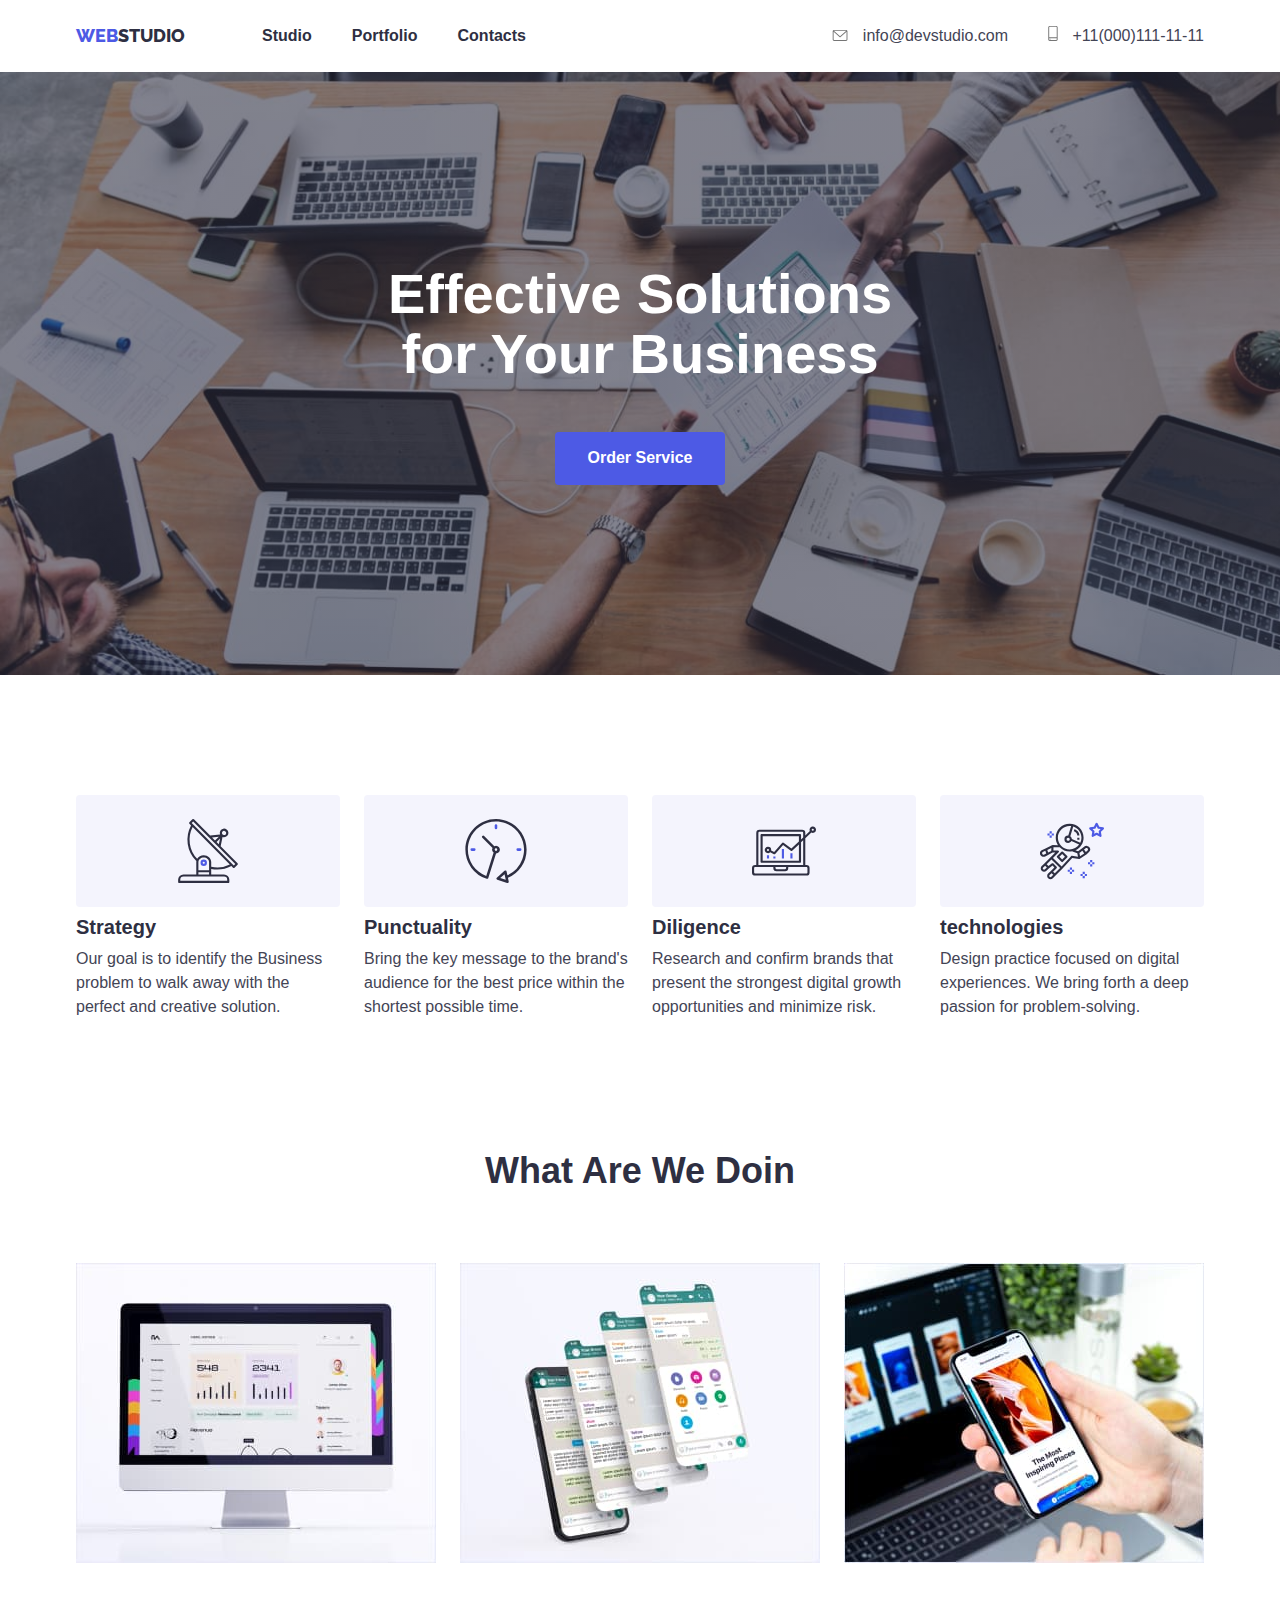
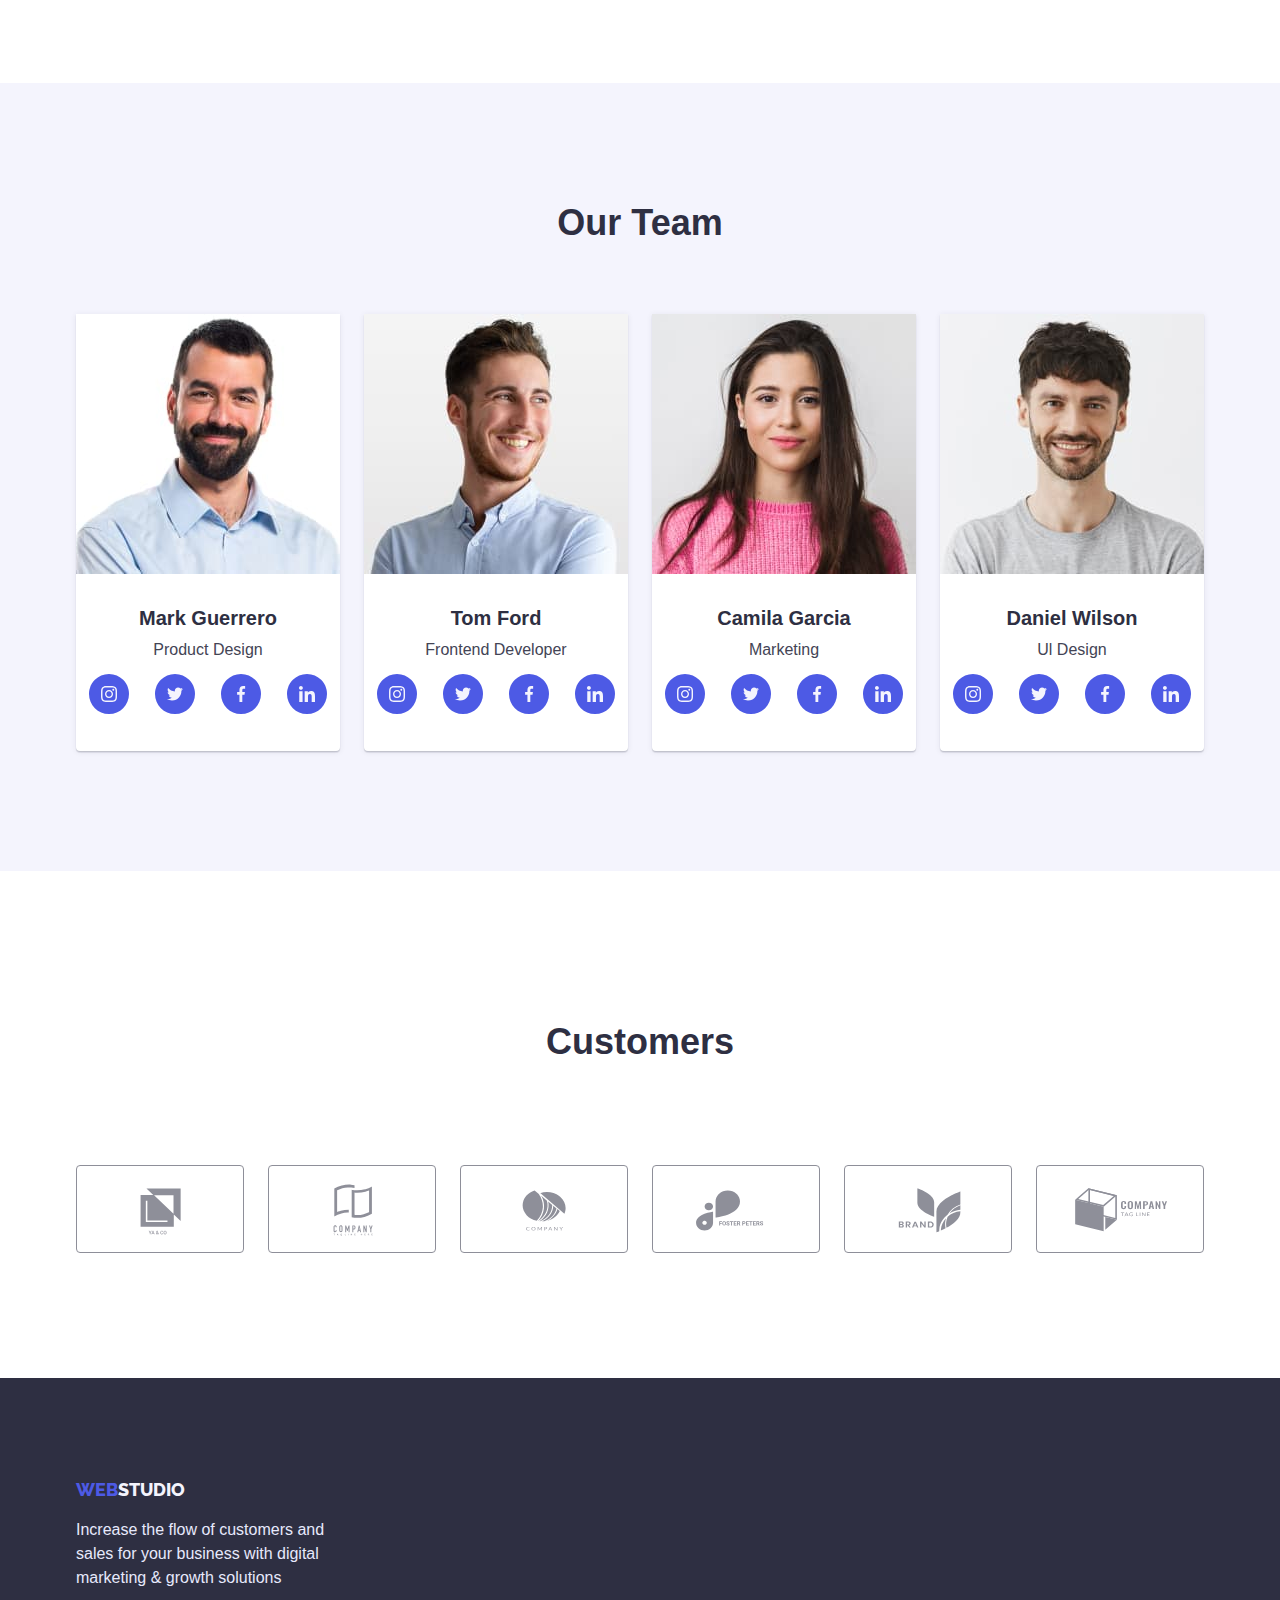
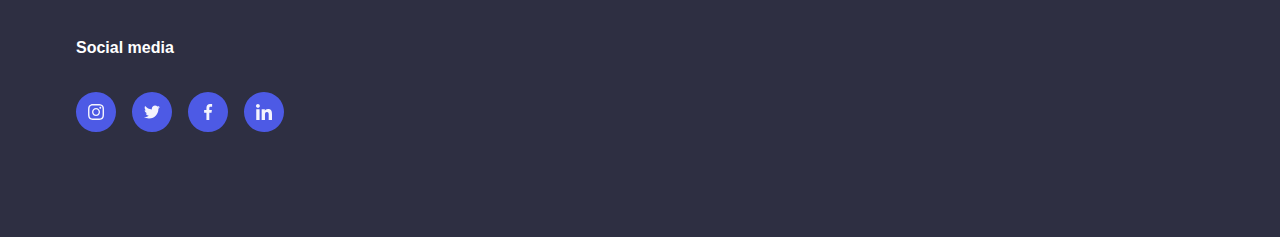
==== index.html @ ccf12ec8 "домашка" ====
<!DOCTYPE html>
<html lang="en">
  <head>
    <meta charset="UTF-8" />
    <meta http-equiv="X-UA-Compatible" content="IE=edge" />
    <meta name="viewport" content="width=device-width, initial-scale=1.0" />
    <title>Document</title>
    <link rel="preconnect" href="https://fonts.googleapis.com" />
    <link rel="preconnect" href="https://fonts.gstatic.com" crossorigin />
    <link
      href="https://fonts.googleapis.com/css2?family=Raleway:wght@800&family=Roboto:wght@400;700&display=swap"
      rel="stylesheet"
    />
    <link
      rel="stylesheet"
      href="https://cdnjs.cloudflare.com/ajax/libs/modern-normalize/1.1.0/modern-normalize.min.css"
    />
    <link rel="stylesheet" href="./css/styles.css" />
  </head>

  <body>
    <header>
      <div class="container main-nav">
        <a href="" class="nav-logo"
          ><span class="logo">Web</span><span class="logo2">studio</span></a
        >
        <nav class="cont-nav">
          <ul class="site-nav">
            <li class="item"><a href="#" class="link">Studio</a></li>
            <li class="item">
              <a href="portfolio.html" class="link">Portfolio</a>
            </li>
            <li class="item"><a href="" class="link">Contacts</a></li>
          </ul>
        </nav>
        <ul class="site-tell">
          <li class="item">
            <a href="">
              <svg class="icon-phone" width="16px" height="12px">
                <use href="./images/symbol-defs.svg#icon-envelope"></use>
              </svg>
            </a>
            <a href="mailto:info@devstudio.com" class="addres">info@devstudio.com</a>
          </li>
          <li class="item">
            <a href="">
              <svg class="icon-phone" width="10px" height="16px">
                <use href="./images/symbol-defs.svg#icon-smartphone"></use>
              </svg>
            </a>
            <a href="tel:+110001111111" class="phone">+11(000)111-11-11</a>
          </li>
        </ul>
      </div>
    </header>

    <main>
      <section class="title-link">
        <div class="container">
          <h1 class="title">Effective Solutions for Your Business</h1>
          <button type="button" name="Order Service" class="btn">
            Order Service
          </button>
        </div>
      </section>
      <section class="section-text">
        <div class="container">
          <ul class="desk-text">
            <li class="actions icon-antenna">
              <h3 class="desk">Strategy</h3>
              <p>
                Our goal is to identify the Business problem to walk away with
                the perfect and creative solution.
              </p>
            </li>
            <li class="actions icon-clock">
              <h3 class="desk">Punctuality</h3>
              <p>
                Bring the key message to the brand's audience for the best price
                within the shortest possible time.
              </p>
            </li>
            <li class="actions icon-diagram">
              <h3 class="desk">Diligence</h3>
              <p>
                Research and confirm brands that present the strongest digital
                growth opportunities and minimize risk.
              </p>
            </li>
            <li class="actions icon-astro">
              <h3 class="desk">technologies</h3>
              <p>
                Design practice focused on digital experiences. We bring forth a
                deep passion for problem-solving.
              </p>
            </li>
          </ul>
        </div>
      </section>

      <section class="section-discription">
        <div class="container">
          <h2 class="caption">What Are We Doin</h2>
          <ul class="caption-foto">
            <li><img src="./images/foto1.jpg" alt="komp" width="360" /></li>
            <li><img src="./images/foto2.jpg" alt="tel" width="360" /></li>
            <li>
              <img src="./images/foto3.jpg" alt="technique" width="360" />
            </li>
          </ul>
        </div>
      </section>
      <section class="list">
        <div class="container">
          <h2 class="caption">Our Team</h2>
          <ul class="team-foto">
            <li class="text-foto">
              <img src="./images/foto4.jpg" alt="mark Guerrero" width="264" />
              <h3 class="desk">Mark Guerrero</h3>
              <p>Product Design</p>
              <div class="social">
                <a href="">
                  <svg class="social-link">
                    <use href="./images/symbol-defs.svg#icon-instagram"></use>
                  </svg>
                </a>
                <a href="">
                  <svg class="social-link">
                    <use href="./images/symbol-defs.svg#icon-twitter"></use>
                  </svg>
                </a>
                <a href="">
                  <svg class="social-link">
                    <use href="./images/symbol-defs.svg#icon-facebook"></use>
                  </svg>
                </a>
                <a href="">
                  <svg class="social-link">
                    <use href="./images/symbol-defs.svg#icon-linkedin"></use>
                  </svg>
                </a>
              </div>
            </li>
            <li class="text-foto">
              <img src="./images/foto5.jpg" alt="tom ford" width="264" />
              <h3 class="desk">Tom Ford</h3>
              <p>Frontend Developer</p>
              <div class="social">
                <a href="">
                  <svg class="social-link">
                    <use href="./images/symbol-defs.svg#icon-instagram"></use>
                  </svg>
                </a>
                <a href="">
                  <svg class="social-link">
                    <use href="./images/symbol-defs.svg#icon-twitter"></use>
                  </svg>
                </a>
                <a href="">
                  <svg class="social-link">
                    <use href="./images/symbol-defs.svg#icon-facebook"></use>
                  </svg>
                </a>
                <a href="">
                  <svg class="social-link">
                    <use href="./images/symbol-defs.svg#icon-linkedin"></use>
                  </svg>
                </a>
              </div>
            </li>
            <li class="text-foto">
              <img src="./images/foto6.jpg" alt="Camila Garcia" width="264" />
              <h3 class="desk">Camila Garcia</h3>
              <p>Marketing</p>
              <div class="social">
                <a href="">
                  <svg class="social-link">
                    <use href="./images/symbol-defs.svg#icon-instagram"></use>
                  </svg>
                </a>
                <a href="">
                  <svg class="social-link">
                    <use href="./images/symbol-defs.svg#icon-twitter"></use>
                  </svg>
                </a>
                <a href="">
                  <svg class="social-link">
                    <use href="./images/symbol-defs.svg#icon-facebook"></use>
                  </svg>
                </a>
                <a href="">
                  <svg class="social-link">
                    <use href="./images/symbol-defs.svg#icon-linkedin"></use>
                  </svg>
                </a>
              </div>
            </li>
            <li class="text-foto">
              <img src="./images/foto7.jpg" alt="Daniel Wilson" width="264" />
              <h3 class="desk">Daniel Wilson</h3>
              <p>Ul Design</p>
              <div class="social">
                <a href="">
                  <svg class="social-link">
                    <use href="./images/symbol-defs.svg#icon-instagram"></use>
                  </svg>
                </a>
                <a href="">
                  <svg class="social-link">
                    <use href="./images/symbol-defs.svg#icon-twitter"></use>
                  </svg>
                </a>
                <a href="">
                  <svg class="social-link">
                    <use href="./images/symbol-defs.svg#icon-facebook"></use>
                  </svg>
                </a>
                <a href="">
                  <svg class="social-link">
                    <use href="./images/symbol-defs.svg#icon-linkedin"></use>
                  </svg>
                </a>
              </div>
            </li>
          </ul>
        </div>
      </section>
      <section class="container section-custo">
        <h2 class="custo-title">Customers</h2>
        <ul class="custo">
          <li>
            <a href="#">
              <svg class="link-custo">
                <use href="./images/symbol-defs.svg#icon-Client-1"></use>
              </svg>
            </a>
          </li>
          <li>
            <a href="#">
              <svg class="link-custo">
                <use href="./images/symbol-defs.svg#icon-Client-2"></use>
              </svg>
            </a>
          </li>
          <li>
            <a href="#">
              <svg class="link-custo">
                <use href="./images/symbol-defs.svg#icon-Client-3"></use>
              </svg>
            </a>
          </li>
          <li>
            <a href="#">
              <svg class="link-custo">
                <use href="./images/symbol-defs.svg#icon-Client-4"></use>
              </svg>
            </a>
          </li>
          <li>
            <a href="#">
              <svg class="link-custo">
                <use href="./images/symbol-defs.svg#icon-Client-5"></use>
              </svg>
            </a>
          </li>
          <li>
            <a href="#">
              <svg class="link-custo">
                <use href="./images/symbol-defs.svg#icon-Client-6"></use>
              </svg>
            </a>
          </li>          
        </ul>
      </section>
    </main>


    <footer class="foot">
      <div class="container">
        <a href=""><span class="logo">Web</span><span class="logo3">studio</span></a>
        <p class="pfoot">
          Increase the flow of customers and sales for your business with
          digital marketing & growth solutions
        </p>
        <div class="social-foot">
          <h3 class="text-foot">Social media</h3>
          <ul class="foot-link">
          <li>
          <a href="">
            <svg class="social-link">
              <use href="./images/symbol-defs.svg#icon-instagram"></use>
            </svg>
          </a>
          </li>
          <li>
          <a href="">
            <svg class="social-link">
              <use href="./images/symbol-defs.svg#icon-twitter"></use>
            </svg>
          </a>
          </li>
          <li>
          <a href="">
            <svg class="social-link">
              <use href="./images/symbol-defs.svg#icon-facebook"></use>
            </svg>
          </a>
          </li>
          <li>
          <a href="">
            <svg class="social-link">
              <use href="./images/symbol-defs.svg#icon-linkedin"></use>
            </svg>
          </a>
          </li>
        </ul>
        </div>
      </div>
    </footer>
  </body>
</html>
---- css/styles.css ----
body {
  color: var(--text-color);
  background-color: var(--white);
  font-family: "Roboto Mono", sans-serif;
}

ul {
  list-style: none;
  padding: 0;
  margin: 0;
}

a {
  text-decoration: none;
  
}

img {
  display: block;
  max-width: 100%;
  height: auto;
}
header {
  box-shadow: 0px 2px 1px rgba(46, 47, 66, 0.08), 0px 1px 1px rgba(46, 47, 66, 0.16), 0px 1px 6px rgba(46, 47, 66, 0.08);
}

:root {
  --text-color: #2e2f42;
  --fon-color: #e5e5e5;
  --navy-blue: #4d5ae5;
  --slate: #434455;
  --cloud: #f4f4fd;
  --white: #ffffff;
  --blue: #404bbf;
  --corn: #e7e9fc;
}

.container {
  width: 1158px;
  padding-left: 15px;
  padding-right: 15px;
  margin: 0 auto;
}

.link {
  color: var(--text-color);
  font-weight: 600;
  font-size: 16px;
  line-height: 1.5;
}

.link:hover,
.link:focus {
  color: var(--slate);
}

.link:active {
  color: var(--navy-blue);
}

.nav-logo {
  padding: 24px 0;
}

.logo {
  color: var(--navy-blue);
  font-family: "Raleway", sans-serif;
  font-weight: 800;
  font-size: 18px;
  line-height: 1.33;
  text-transform: uppercase;
}

.logo2 {
  color: var(--text-color);
  font-family: "Raleway", sans-serif;
  font-weight: 800;
  font-size: 18px;
  line-height: 1.33;
  text-transform: uppercase;
}

.logo3 {
  color: var(--cloud);
  font-family: "Raleway", sans-serif;
  font-weight: 800;
  font-size: 18px;
  line-height: 1.33;
  text-transform: uppercase;
}

.addres {
  color: var(--slate);
  font-size: 16px;
  line-height: 1.5;
  margin-left: 10px;
}

.addres:active,
.addres:hover,
.addres:focus {
  color: var(--navy-blue);
}

.phone {
  color: var(--slate);
  font-size: 16px;
  line-height: 1.5;
  margin-left: 10px;
}

.phone:active,
.phone:hover,
.phone:focus {
  color: var(--navy-blue);
}

.title {
  max-width: 505px;
  margin: 0 auto;
  color: var(--white);
  font-weight: 600;
  font-size: 56px;
  line-height: 1.07;
  margin-top: 0;
  margin-bottom: 48px;
  text-align: center;
}

.btn {
  color: var(--white);
  font-weight: 600;
  font-size: 16px;
  line-height: 1.18;
  background-color: var(--navy-blue);
  border-radius: 4px;
  cursor: pointer;
  border: 1px solid transparent;
  padding: 16px 32px;
}

.btn:hover {
  background-color: var(--navy-blue);
  box-shadow: 0px 4px 4px rgba(0, 0, 0, 0.15);
}
.btn:focus {
  background-color: var(--navy-blue);
  box-shadow: 0px 1px 6px rgba(46, 47, 66, 0.08), 0px 1px 1px rgba(46, 47, 66, 0.16), 0px 2px 1px rgba(46, 47, 66, 0.08);
}

.btn:active {
  background-color: var(--blue);
  box-shadow: 0px 4px 4px rgba(0, 0, 0, 0.15);
}

.title-link {
  background-color: var(--text-color);
  text-align: center;
  padding: 192px 0;
  background-image: linear-gradient(rgba(46, 47, 66, 0.6), rgba(46, 47, 66, 0.6)), url(../images/office.jpg);
  max-width: 1440px;
  height: 603px;
  margin-left: auto;
  margin-right: auto;
  background-repeat: no-repeat;
  background-size: cover;
}

p {
  color: var(--slate);
  font-size: 16px;
  line-height: 1.5;
  margin: 0;
  margin-bottom: 12px;
}

.list {
  background-color: var(--cloud);
  padding-top: 120px;
  padding-bottom: 120px;
}

.foot {
  background-color: var(--text-color);
  padding-top: 100px;
  padding-bottom: 100px;
}

.pfoot {
  color: var(--corn);
  font-size: 16px;
  line-height: 1.5;
  width: 264px;
  margin-top: 16px;
}

.btn-text {
  color: var(--navy-blue);
  background-color: var(--cloud);
  font-weight: 600;
  font-size: 16px;
  line-height: 1.5;
  border: 1px solid var(--corn);
  border-radius: 4px;
  cursor: pointer;
  display: inline-block;
  padding: 12px 24px;
}

.btn-text:active,
.btn-text:hover,
.btn-text:focus {
  color: var(--white);
  background-color: var(--navy-blue);
  border: 1px solid var(--corn);
  border-radius: 4px;
  box-shadow: 0px 3px 1px rgba(0, 0, 0, 0.1), 0px 2px 1px rgba(0, 0, 0, 0.08), 0px 2px 2px rgba(0, 0, 0, 0.12);
}

.desk {
  font-weight: 600;
  font-size: 20px;
  line-height: 1.2;
  margin-top: 8px;
  margin-bottom: 8px;

}
/*.icon {
  width: 64px;
  height: 64px;
  margin: 24px 100px;
  color: #2e2f42;
}*/

.icon {
  width: 60px;
  height: 60px;
}

.text-foto .desk {
  margin-top: 32px;
}

.caption {
  font-weight: 600;
  font-size: 36px;
  line-height: 1.1;
  margin-top: 0;
  margin-bottom: 72px;
  text-align: center;
  
}

.text-foto {
  background-color: #ffffff;
  border-radius: 0px 0px 4px 4px;
  text-align: center;
  width: 264px;
  padding-bottom: 32px;
  box-shadow: 0px 1px 6px rgba(46, 47, 66, 0.08), 0px 1px 1px rgba(46, 47, 66, 0.16), 0px 2px 1px rgba(46, 47, 66, 0.08);
}


.section-discription {
  padding-top: 120px;
  padding-bottom: 120px;
}

.section-text {
  padding-top: 120px;
}

.section-portfolio {
  padding-top: 96px;
  padding-bottom: 120px;
 
}

.ul-btn {
  display: flex;
  justify-content: center;
  margin-bottom: 72px;
}

.ul-btn li:not(:last-child) {
  margin-right: 24px;
}

.li-foto {
  width: 360px;
  background-color: var(--white);
  margin-bottom: 48px;
  border: 0.5px solid var(--cloud);
}
.li-foto:hover{
  box-shadow: 0px 1px 6px rgba(46, 47, 66, 0.08);
}
.li-foto:nth-last-child(-n + 3) {
  margin-bottom: 0;
}

/*разметка flex*/

.cont-nav {
  margin-left: 77px;
}

.site-nav {
  display: flex;
}

.site-nav .item + .item {
  margin-left: 40px;
}

.site-tell {
  display: flex;
  margin-left: auto;
}

.site-tell .item + .item {
  margin-left: 40px;
}

.main-nav {
  display: flex;
  align-items: center;
  
}

.desk-text {
  display: flex;
}


.desk-text li {
  width: 264px;
  margin-right: 24px;
}

.desk-text li:last-child {
  margin: 0;
}

/*.desk-text li:last-child {
  margin-right: 156px;
}
.desk-text li:first-child {
  margin-left: 156px;
}*/
.caption-foto {
  display: flex;
  justify-content: space-between;
}

.team-foto {
  display: flex;
  justify-content: space-between;
}

.project-card {
  display: flex;
  flex-wrap: wrap;
  justify-content: space-between;
}


.card-desk {
  padding-top: 32px;
  padding-left: 16px;
  padding-bottom: 32px;
  border-left: 0.5px solid var(--cloud);
  border-bottom: 0.5px solid var(--cloud);
  border-right: 0.5px solid var(--cloud);
 
}

/*.project-card {
  display: flex;
  flex-wrap: wrap;
}
.project-card:not(:nth-child(3)) {
  margin-right: 30px;
}*/
/*7 тема иконки */
.actions::before {
  display: block;
  content: "";
  width: 264px;
  height: 112px;
  background-color: rgba(244, 244, 253, 1);
  border-radius: 4px;
  background-repeat: no-repeat;
  background-position: center;
}
.icon-antenna::before {
  background-image: url(../images/antenna.svg);
}
.icon-clock::before {
  background-image: url(../images/clock.svg);
}
.icon-diagram::before {
  background-image: url(../images/diagram.svg);
}
.icon-astro::before {
  background-image: url(../images/astronaut.svg);
}


.social {
      display: flex;
      padding: 0;
      margin: 0;
      justify-content: space-around;
      align-items: center;
}
.social-link {
  width: 40px;
    height: 40px;

}
.custo {
  display: flex;
  justify-content: space-between;
}
.link-custo {
  width: 168px;
  height: 88px;
  color: #8E8F99;
  border: 1px solid #8E8F99;
  border-radius: 4px;
}

.link-custo:hover {
  color: var(--navy-blue);
  border: 1px solid var(--navy-blue);
}

.custo-title {
  font-weight: 700;
  font-size: 36px;
  line-height: 1.2;
  text-align: center;
  padding-bottom: 72px;
}
.section-custo {
  padding-top: 120px;
  padding-bottom: 120px;
 }
 .icon-phone {
  color: var(--text-color);
 }
.icon-phone:active,
.icon-phone:hover,
.icon-phone:focus {
  color: var(--navy-blue);
}
.social-foot {
  display: inline;
  padding: 100px 0px 130px 120px;
  width: 208px;
  
}
.text-foot {
  font-weight: 600;
  font-size: 16px;
  line-height: 1.5;
  color: var(--white);
  padding-bottom: 16px;
}
.foot-link {
  display: flex;
  justify-content: space-between;
  width: 208px;
}
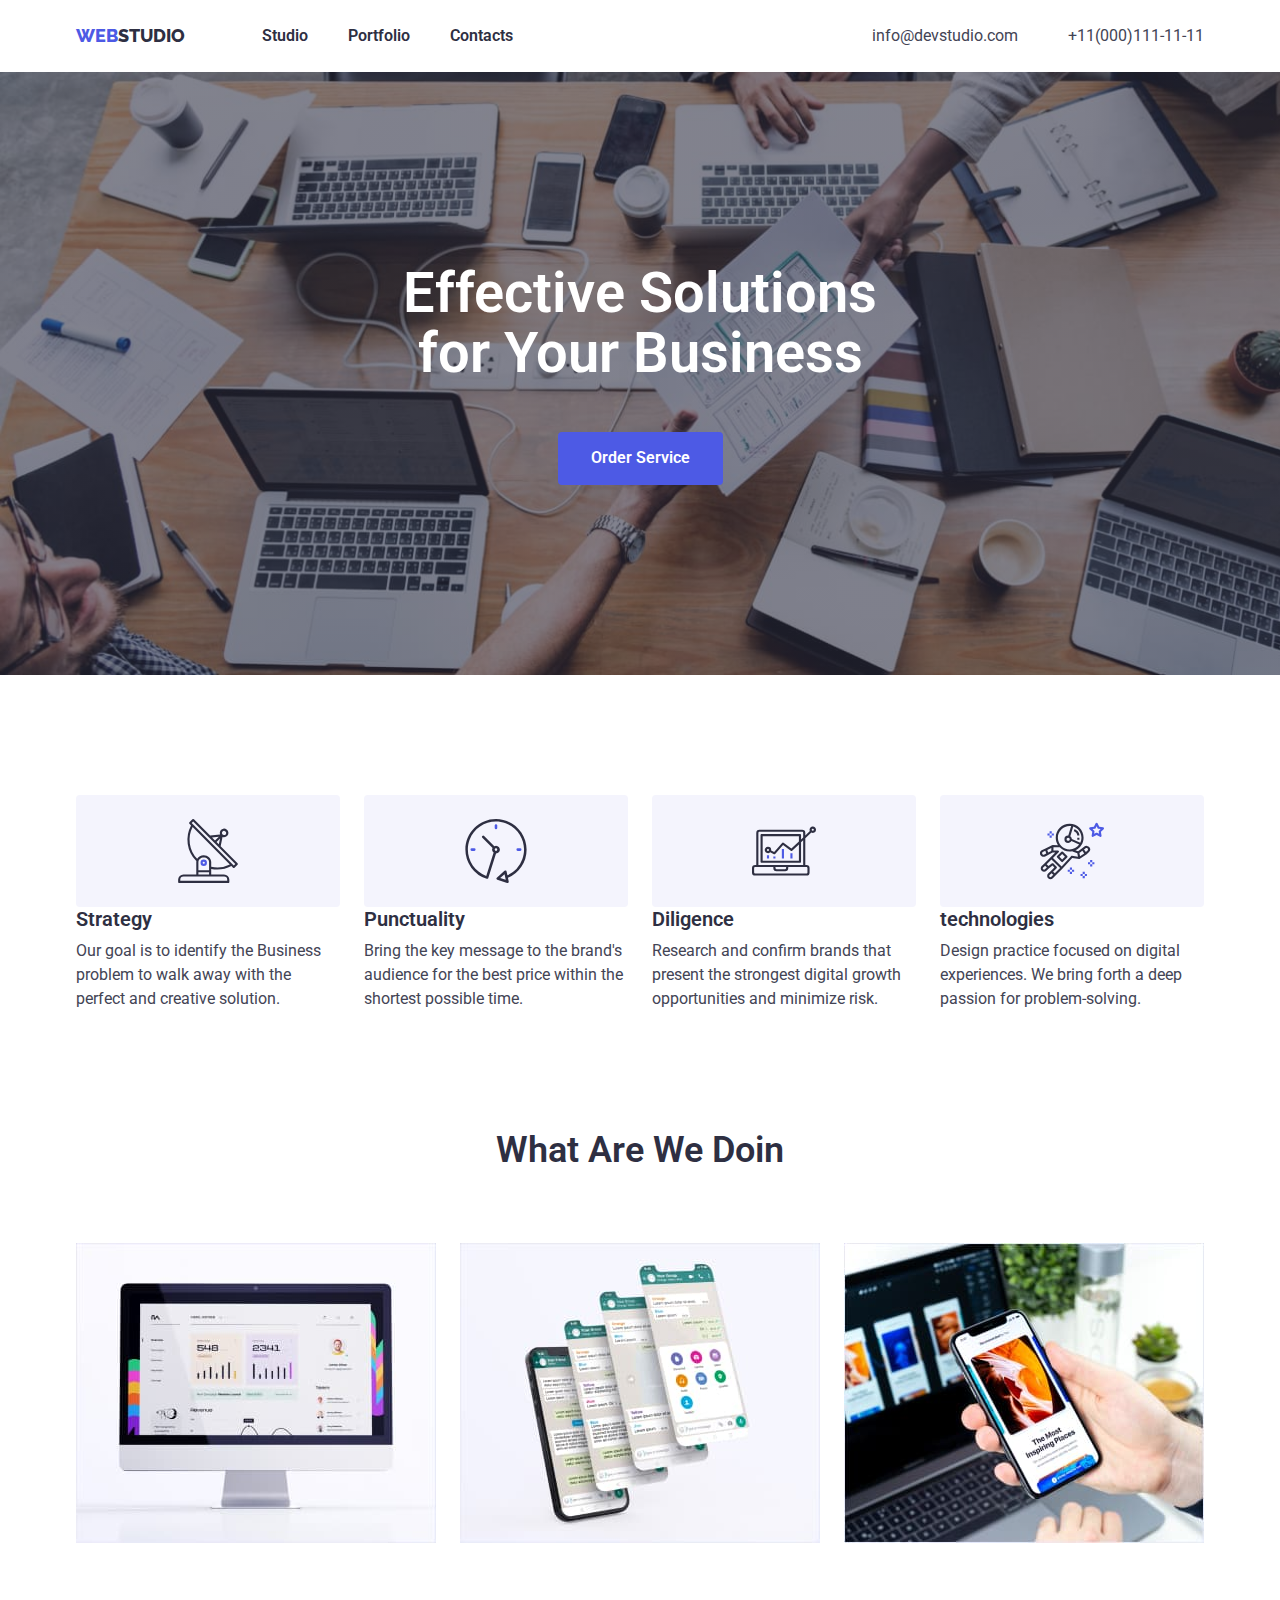
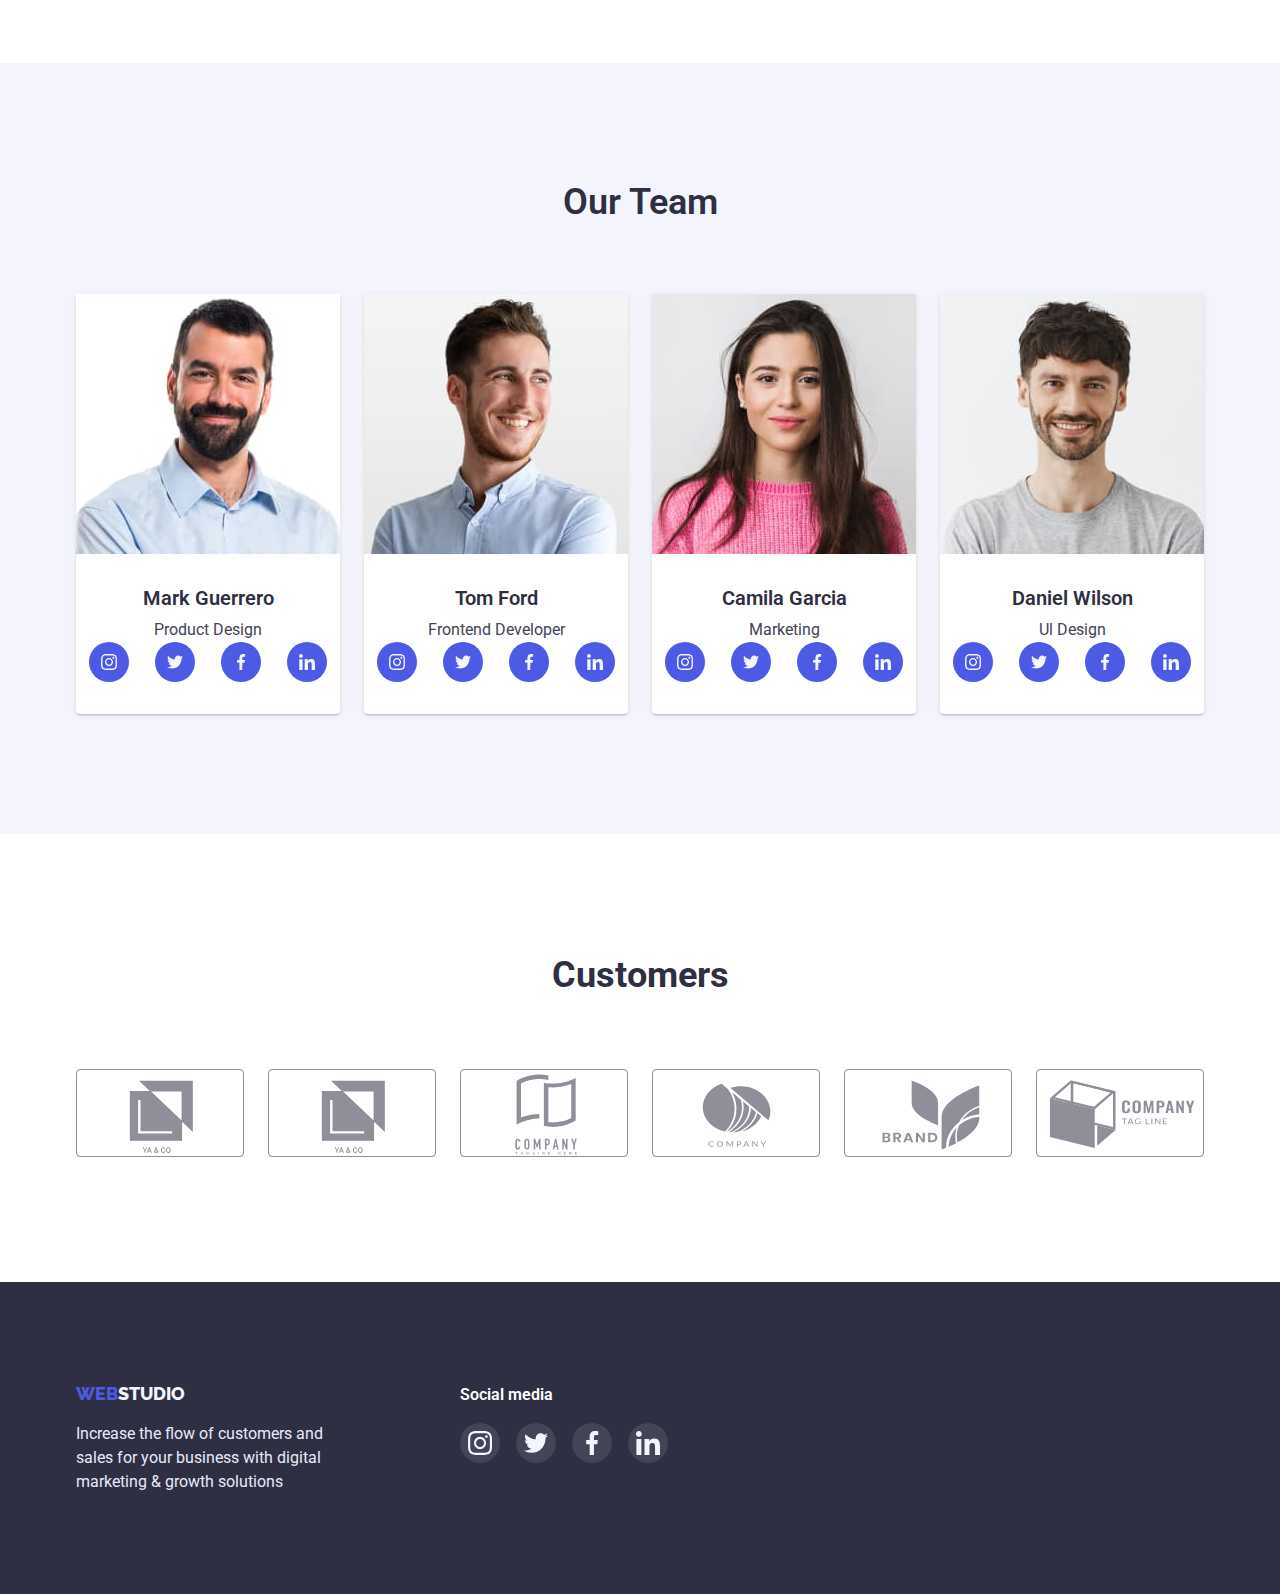
==== commit f348f55d: "исправил" ====
--- a/index.html
+++ b/index.html
@@ -21,9 +21,7 @@
   <body>
     <header>
       <div class="container main-nav">
-        <a href="" class="nav-logo"
-          ><span class="logo">Web</span><span class="logo2">studio</span></a
-        >
+        <a href="" class="nav-logo"><span class="logo">Web</span><span class="logo2">studio</span></a>
         <nav class="cont-nav">
           <ul class="site-nav">
             <li class="item"><a href="#" class="link">Studio</a></li>
@@ -35,19 +33,9 @@
         </nav>
         <ul class="site-tell">
           <li class="item">
-            <a href="">
-              <svg class="icon-phone" width="16px" height="12px">
-                <use href="./images/symbol-defs.svg#icon-envelope"></use>
-              </svg>
-            </a>
             <a href="mailto:info@devstudio.com" class="addres">info@devstudio.com</a>
           </li>
           <li class="item">
-            <a href="">
-              <svg class="icon-phone" width="10px" height="16px">
-                <use href="./images/symbol-defs.svg#icon-smartphone"></use>
-              </svg>
-            </a>
             <a href="tel:+110001111111" class="phone">+11(000)111-11-11</a>
           </li>
         </ul>
@@ -110,6 +98,7 @@
           </ul>
         </div>
       </section>
+
       <section class="list">
         <div class="container">
           <h2 class="caption">Our Team</h2>
@@ -118,155 +107,188 @@
               <img src="./images/foto4.jpg" alt="mark Guerrero" width="264" />
               <h3 class="desk">Mark Guerrero</h3>
               <p>Product Design</p>
-              <div class="social">
-                <a href="">
-                  <svg class="social-link">
+              <ul class="social">
+                <li>
+                 <a href="" class="social-link">
+                  <svg class="social-team-link">
                     <use href="./images/symbol-defs.svg#icon-instagram"></use>
                   </svg>
-                </a>
-                <a href="">
-                  <svg class="social-link">
+                 </a>
+                </li>
+                <li>
+                 <a href="" class="social-link">
+                  <svg class="social-team-link">
                     <use href="./images/symbol-defs.svg#icon-twitter"></use>
                   </svg>
-                </a>
-                <a href="">
-                  <svg class="social-link">
+                 </a>
+                </li>
+                <li>
+                 <a href="" class="social-link">
+                  <svg class="social-team-link">
                     <use href="./images/symbol-defs.svg#icon-facebook"></use>
                   </svg>
-                </a>
-                <a href="">
-                  <svg class="social-link">
+                 </a>
+                </li>
+                <li> 
+                 <a href="" class="social-link">
+                  <svg class="social-team-link">
                     <use href="./images/symbol-defs.svg#icon-linkedin"></use>
                   </svg>
-                </a>
-              </div>
-            </li>
+                 </a>
+                </li> 
+              </ul>
+            </li>  
             <li class="text-foto">
               <img src="./images/foto5.jpg" alt="tom ford" width="264" />
               <h3 class="desk">Tom Ford</h3>
               <p>Frontend Developer</p>
-              <div class="social">
-                <a href="">
-                  <svg class="social-link">
+              <ul class="social">
+                <li>
+                 <a href="" class="social-link">
+                  <svg class="social-team-link">
                     <use href="./images/symbol-defs.svg#icon-instagram"></use>
                   </svg>
-                </a>
-                <a href="">
-                  <svg class="social-link">
+                 </a>
+                </li>
+                <li> 
+                 <a href="" class="social-link">
+                  <svg class="social-team-link">
                     <use href="./images/symbol-defs.svg#icon-twitter"></use>
                   </svg>
-                </a>
-                <a href="">
-                  <svg class="social-link">
+                 </a>
+                </li>
+                <li>
+                 <a href="" class="social-link">
+                  <svg class="social-team-link">
                     <use href="./images/symbol-defs.svg#icon-facebook"></use>
                   </svg>
-                </a>
-                <a href="">
-                  <svg class="social-link">
+                 </a>
+                </li>
+                <li>
+                 <a href="" class="social-link">
+                  <svg class="social-team-link">
                     <use href="./images/symbol-defs.svg#icon-linkedin"></use>
                   </svg>
-                </a>
-              </div>
+                 </a>
+                </li> 
+              </ul>
             </li>
             <li class="text-foto">
               <img src="./images/foto6.jpg" alt="Camila Garcia" width="264" />
               <h3 class="desk">Camila Garcia</h3>
               <p>Marketing</p>
-              <div class="social">
-                <a href="">
-                  <svg class="social-link">
+              <ul class="social">
+                <li>
+                 <a href="" class="social-link">
+                  <svg class="social-team-link">
                     <use href="./images/symbol-defs.svg#icon-instagram"></use>
                   </svg>
-                </a>
-                <a href="">
-                  <svg class="social-link">
+                 </a>
+                </li>
+                <li>
+                 <a href="" class="social-link">
+                  <svg class="social-team-link">
                     <use href="./images/symbol-defs.svg#icon-twitter"></use>
                   </svg>
-                </a>
-                <a href="">
-                  <svg class="social-link">
+                 </a>
+                </li>
+                <li>
+                 <a href="" class="social-link">
+                  <svg class="social-team-link">
                     <use href="./images/symbol-defs.svg#icon-facebook"></use>
                   </svg>
-                </a>
-                <a href="">
-                  <svg class="social-link">
+                 </a>
+                </li>
+                <li>
+                 <a href="" class="social-link">
+                  <svg class="social-team-link">
                     <use href="./images/symbol-defs.svg#icon-linkedin"></use>
                   </svg>
-                </a>
-              </div>
+                 </a>
+                </li>
+              </ul>
             </li>
             <li class="text-foto">
               <img src="./images/foto7.jpg" alt="Daniel Wilson" width="264" />
               <h3 class="desk">Daniel Wilson</h3>
               <p>Ul Design</p>
-              <div class="social">
-                <a href="">
-                  <svg class="social-link">
+              <ul class="social">
+                <li>
+                 <a href="" class="social-link">
+                  <svg class="social-team-link">
                     <use href="./images/symbol-defs.svg#icon-instagram"></use>
                   </svg>
-                </a>
-                <a href="">
-                  <svg class="social-link">
+                 </a>
+                </li>
+                <li>
+                 <a href="" class="social-link">
+                  <svg class="social-team-link">
                     <use href="./images/symbol-defs.svg#icon-twitter"></use>
                   </svg>
-                </a>
-                <a href="">
-                  <svg class="social-link">
+                 </a>
+                </li>
+                <li>
+                 <a href="" class="social-link">
+                  <svg class="social-team-link">
                     <use href="./images/symbol-defs.svg#icon-facebook"></use>
                   </svg>
-                </a>
-                <a href="">
-                  <svg class="social-link">
+                 </a>
+                </li>
+                <li>
+                 <a href="" class="social-link">
+                  <svg class="social-team-link">
                     <use href="./images/symbol-defs.svg#icon-linkedin"></use>
                   </svg>
-                </a>
-              </div>
-            </li>
-          </ul>
-        </div>
-      </section>
+                 </a>
+                </li>
+              </ul>
+            </li>
+          </ul>
+        </div>
+      </section>
+
       <section class="container section-custo">
         <h2 class="custo-title">Customers</h2>
         <ul class="custo">
           <li>
             <a href="#">
               <svg class="link-custo">
-                <use href="./images/symbol-defs.svg#icon-Client-1"></use>
-              </svg>
-            </a>
-          </li>
-          <li>
-            <a href="#">
-              <svg class="link-custo">
-                <use href="./images/symbol-defs.svg#icon-Client-2"></use>
-              </svg>
-            </a>
-          </li>
-          <li>
-            <a href="#">
-              <svg class="link-custo">
-                <use href="./images/symbol-defs.svg#icon-Client-3"></use>
-              </svg>
-            </a>
-          </li>
-          <li>
-            <a href="#">
-              <svg class="link-custo">
-                <use href="./images/symbol-defs.svg#icon-Client-4"></use>
-              </svg>
-            </a>
-          </li>
-          <li>
-            <a href="#">
-              <svg class="link-custo">
-                <use href="./images/symbol-defs.svg#icon-Client-5"></use>
-              </svg>
-            </a>
-          </li>
-          <li>
-            <a href="#">
-              <svg class="link-custo">
-                <use href="./images/symbol-defs.svg#icon-Client-6"></use>
+                <use href="./images/symbol-defs.svg#icon-Logo5"></use>
+              </svg>
+            </a>
+          </li>
+          <li>
+            <a href="#">
+              <svg class="link-custo">
+                <use href="./images/symbol-defs.svg#icon-Logo"></use>
+              </svg>
+            </a>
+          </li>
+          <li>
+            <a href="#">
+              <svg class="link-custo">
+                <use href="./images/symbol-defs.svg#icon-Logo1"></use>
+              </svg>
+            </a>
+          </li>
+          <li>
+            <a href="#">
+              <svg class="link-custo">
+                <use href="./images/symbol-defs.svg#icon-Logo2"></use>
+              </svg>
+            </a>
+          </li>
+          <li>
+            <a href="#">
+              <svg class="link-custo">
+                <use href="./images/symbol-defs.svg#icon-Logo3"></use>
+              </svg>
+            </a>
+          </li>
+          <li>
+            <a href="#">
+              <svg class="link-custo">
+                <use href="./images/symbol-defs.svg#icon-Logo4"></use>
               </svg>
             </a>
           </li>          
@@ -276,45 +298,49 @@
 
 
     <footer class="foot">
-      <div class="container">
-        <a href=""><span class="logo">Web</span><span class="logo3">studio</span></a>
-        <p class="pfoot">
+      <div class="container foot-content">
+        <div>
+         <a href=""><span class="logo">Web</span><span class="logo3">studio</span></a>
+          <p class="pfoot">
           Increase the flow of customers and sales for your business with
           digital marketing & growth solutions
-        </p>
-        <div class="social-foot">
-          <h3 class="text-foot">Social media</h3>
-          <ul class="foot-link">
-          <li>
-          <a href="">
-            <svg class="social-link">
+          </p>
+        </div>
+
+        <div class="cell-foot">
+          <h3 class="title-foot">Social media</h3>
+          <ul class="social-foot">
+           <li>
+            <a href="" class="social-footlink">
+             <svg class="foot-link">
               <use href="./images/symbol-defs.svg#icon-instagram"></use>
-            </svg>
-          </a>
-          </li>
-          <li>
-          <a href="">
-            <svg class="social-link">
+             </svg>
+            </a>
+           </li>
+           <li>
+            <a href="" class="social-footlink">
+             <svg class="foot-link">
               <use href="./images/symbol-defs.svg#icon-twitter"></use>
-            </svg>
-          </a>
-          </li>
-          <li>
-          <a href="">
-            <svg class="social-link">
+             </svg>
+            </a>
+           </li>
+           <li>
+            <a href="" class="social-footlink">
+             <svg class="foot-link">
               <use href="./images/symbol-defs.svg#icon-facebook"></use>
-            </svg>
-          </a>
-          </li>
-          <li>
-          <a href="">
-            <svg class="social-link">
+             </svg>
+            </a>
+           </li>
+           <li>
+            <a href="" class="social-footlink">
+             <svg class="foot-link">
               <use href="./images/symbol-defs.svg#icon-linkedin"></use>
-            </svg>
-          </a>
-          </li>
-        </ul>
-        </div>
+             </svg>
+            </a>
+           </li>
+          </ul>
+        </div>
+
       </div>
     </footer>
   </body>
--- a/css/styles.css
+++ b/css/styles.css
@@ -1,8 +1,18 @@
 body {
   color: var(--text-color);
   background-color: var(--white);
-  font-family: "Roboto Mono", sans-serif;
-}
+  font-family: "Roboto", sans-serif;
+}
+html {
+  box-sizing: border-box;
+}
+
+*,
+*::before,
+*::after {
+  box-sizing: inherit;
+}
+
 
 ul {
   list-style: none;
@@ -171,7 +181,7 @@
   font-size: 16px;
   line-height: 1.5;
   margin: 0;
-  margin-bottom: 12px;
+  
 }
 
 .list {
@@ -180,19 +190,6 @@
   padding-bottom: 120px;
 }
 
-.foot {
-  background-color: var(--text-color);
-  padding-top: 100px;
-  padding-bottom: 100px;
-}
-
-.pfoot {
-  color: var(--corn);
-  font-size: 16px;
-  line-height: 1.5;
-  width: 264px;
-  margin-top: 16px;
-}
 
 .btn-text {
   color: var(--navy-blue);
@@ -208,7 +205,6 @@
 }
 
 .btn-text:active,
-.btn-text:hover,
 .btn-text:focus {
   color: var(--white);
   background-color: var(--navy-blue);
@@ -216,21 +212,23 @@
   border-radius: 4px;
   box-shadow: 0px 3px 1px rgba(0, 0, 0, 0.1), 0px 2px 1px rgba(0, 0, 0, 0.08), 0px 2px 2px rgba(0, 0, 0, 0.12);
 }
+.btn-text:hover {
+    color: var(--white);
+      background-color: var(--navy-blue);
+      border: 1px solid transparent;
+      border-radius: 4px;
+      box-shadow: 0px 3px 1px rgba(0, 0, 0, 0.1), 0px 2px 1px rgba(0, 0, 0, 0.08), 0px 2px 2px rgba(0, 0, 0, 0.12);
+}
 
 .desk {
   font-weight: 600;
   font-size: 20px;
   line-height: 1.2;
-  margin-top: 8px;
+  margin-top: 0;
   margin-bottom: 8px;
 
 }
-/*.icon {
-  width: 64px;
-  height: 64px;
-  margin: 24px 100px;
-  color: #2e2f42;
-}*/
+
 
 .icon {
   width: 60px;
@@ -342,12 +340,6 @@
   margin: 0;
 }
 
-/*.desk-text li:last-child {
-  margin-right: 156px;
-}
-.desk-text li:first-child {
-  margin-left: 156px;
-}*/
 .caption-foto {
   display: flex;
   justify-content: space-between;
@@ -375,14 +367,6 @@
  
 }
 
-/*.project-card {
-  display: flex;
-  flex-wrap: wrap;
-}
-.project-card:not(:nth-child(3)) {
-  margin-right: 30px;
-}*/
-/*7 тема иконки */
 .actions::before {
   display: block;
   content: "";
@@ -408,17 +392,33 @@
 
 
 .social {
-      display: flex;
-      padding: 0;
-      margin: 0;
-      justify-content: space-around;
-      align-items: center;
+  display: flex;
+  padding: 0;
+  margin: 0;
+  justify-content: space-around;
+  align-items: center;
 }
 .social-link {
+  display: flex;
+  align-items: center;
+  justify-content: center;
   width: 40px;
-    height: 40px;
-
-}
+  height: 40px;
+  color: var(--cloud);
+  background-color: var(--navy-blue);
+  fill: currentColor;
+  border-radius: 50%;
+  border: none;
+}
+.social-team-link {
+  width: 16px;
+  height: 16px;
+  text-align: center;
+
+}
+
+
+
 .custo {
   display: flex;
   justify-content: space-between;
@@ -429,9 +429,11 @@
   color: #8E8F99;
   border: 1px solid #8E8F99;
   border-radius: 4px;
-}
-
-.link-custo:hover {
+  fill: currentColor;
+}
+
+.link-custo:hover,
+.link-custo:focus {
   color: var(--navy-blue);
   border: 1px solid var(--navy-blue);
 }
@@ -441,37 +443,83 @@
   font-size: 36px;
   line-height: 1.2;
   text-align: center;
-  padding-bottom: 72px;
+  margin-bottom: 72px;
+  margin-top: 0;
 }
 .section-custo {
   padding-top: 120px;
   padding-bottom: 120px;
  }
- .icon-phone {
-  color: var(--text-color);
- }
-.icon-phone:active,
-.icon-phone:hover,
-.icon-phone:focus {
-  color: var(--navy-blue);
-}
+
+
+
+
+
+/*футер*/
+.foot {
+  background-color: var(--text-color);
+  padding-top: 100px;
+  padding-bottom: 100px;
+}
+.pfoot {
+  color: var(--corn);
+  font-size: 16px;
+  line-height: 1.5;
+  width: 264px;
+  margin-top: 16px;
+}
+
 .social-foot {
-  display: inline;
-  padding: 100px 0px 130px 120px;
-  width: 208px;
+  display: flex;
+  padding: 0;
+  margin: 0;
+  justify-content: space-between;
+  align-items: center;
   
 }
-.text-foot {
+
+.title-foot {
   font-weight: 600;
   font-size: 16px;
   line-height: 1.5;
   color: var(--white);
   padding-bottom: 16px;
+  margin: 0;
+
+}
+
+.cell-foot {
+  width: 208px;
+  margin-left: 120px;
+ 
+}
+.foot-content {
+  display: flex;
+  align-items: baseline;
+ 
+}
+
+.social-footlink {
+  display: flex;
+  align-items: center;
+  justify-content: center;
+  width: 40px;
+  height: 40px;
+  color: var(--cloud);
+  background-color: rgba(255, 255, 255, 0.1);
+  fill: currentColor;
+  border-radius: 50%;
+  border: none;
+}
+.social-footlink:hover,
+.social-footlink:focus,
+.social-footlink:active {
+  color: var(--cloud);
+  background-color: #31D0AA;
 }
 .foot-link {
-  display: flex;
-  justify-content: space-between;
-  width: 208px;
-}
-
-
+  width: 24px;
+  height: 24px;
+  text-align: center;
+}
+
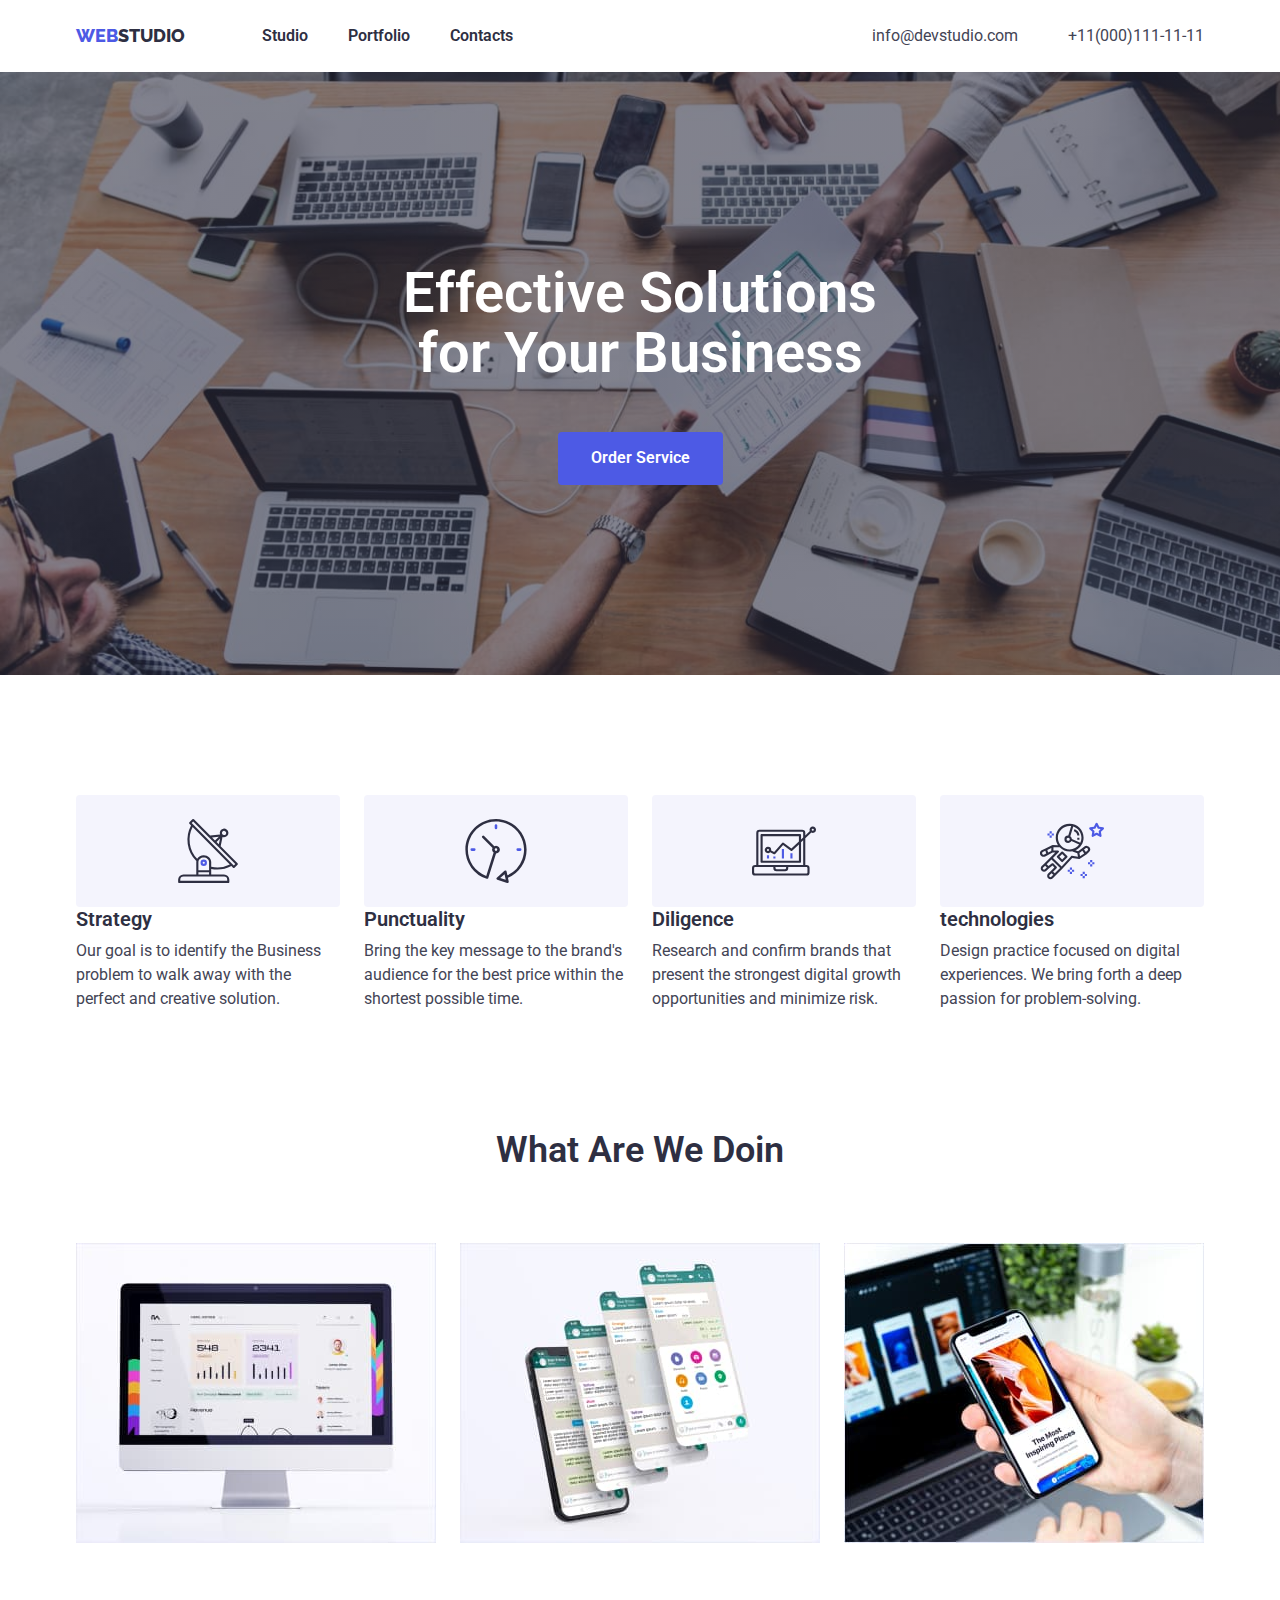
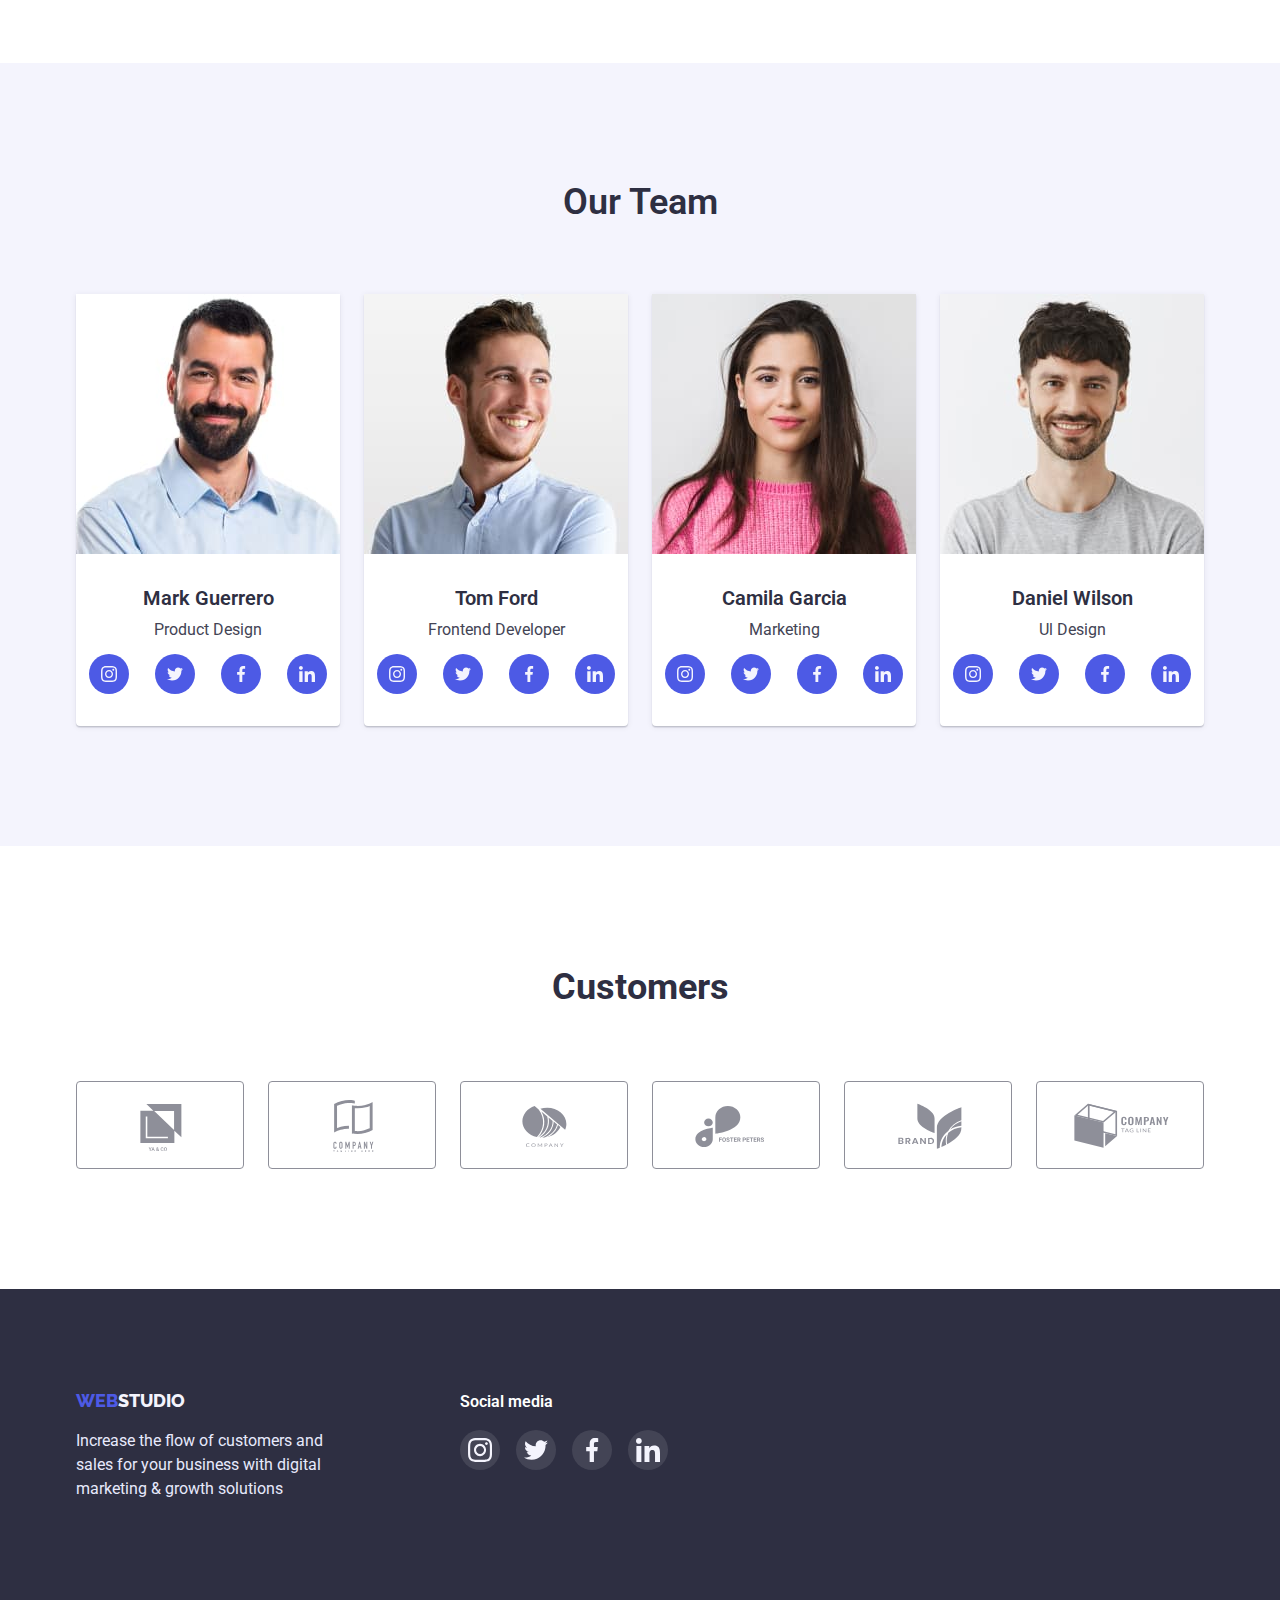
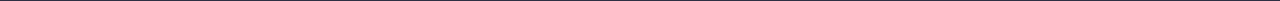
==== commit e3c09f7f: "исправил" ====
--- a/index.html
+++ b/index.html
@@ -251,44 +251,44 @@
         <h2 class="custo-title">Customers</h2>
         <ul class="custo">
           <li>
-            <a href="#">
-              <svg class="link-custo">
+            <a href="#" class="link-custo">
+              <svg class="link-custo-icon">
+                <use href="./images/symbol-defs.svg#icon-Logo1"></use>
+              </svg>
+            </a>
+          </li>
+          <li>
+            <a href="#" class="link-custo">
+              <svg class="link-custo-icon">
+                <use href="./images/symbol-defs.svg#icon-Logo2"></use>
+              </svg>
+            </a>
+          </li>
+          <li>
+            <a href="#" class="link-custo">
+              <svg class="link-custo-icon">
+                <use href="./images/symbol-defs.svg#icon-Logo3"></use>
+              </svg>
+            </a>
+          </li>
+          <li>
+            <a href="#" class="link-custo">
+              <svg class="link-custo-icon">
+                <use href="./images/symbol-defs.svg#icon-Logo4"></use>
+              </svg>
+            </a>
+          </li>
+          <li>
+            <a href="#" class="link-custo">
+              <svg class="link-custo-icon">
                 <use href="./images/symbol-defs.svg#icon-Logo5"></use>
               </svg>
             </a>
           </li>
           <li>
-            <a href="#">
-              <svg class="link-custo">
-                <use href="./images/symbol-defs.svg#icon-Logo"></use>
-              </svg>
-            </a>
-          </li>
-          <li>
-            <a href="#">
-              <svg class="link-custo">
-                <use href="./images/symbol-defs.svg#icon-Logo1"></use>
-              </svg>
-            </a>
-          </li>
-          <li>
-            <a href="#">
-              <svg class="link-custo">
-                <use href="./images/symbol-defs.svg#icon-Logo2"></use>
-              </svg>
-            </a>
-          </li>
-          <li>
-            <a href="#">
-              <svg class="link-custo">
-                <use href="./images/symbol-defs.svg#icon-Logo3"></use>
-              </svg>
-            </a>
-          </li>
-          <li>
-            <a href="#">
-              <svg class="link-custo">
-                <use href="./images/symbol-defs.svg#icon-Logo4"></use>
+            <a href="#" class="link-custo">
+              <svg class="link-custo-icon">
+                <use href="./images/symbol-defs.svg#icon-Logo6"></use>
               </svg>
             </a>
           </li>          
--- a/css/styles.css
+++ b/css/styles.css
@@ -257,6 +257,9 @@
   padding-bottom: 32px;
   box-shadow: 0px 1px 6px rgba(46, 47, 66, 0.08), 0px 1px 1px rgba(46, 47, 66, 0.16), 0px 2px 1px rgba(46, 47, 66, 0.08);
 }
+.text-foto p {
+  margin-bottom: 12px;
+}
 
 
 .section-discription {
@@ -424,6 +427,9 @@
   justify-content: space-between;
 }
 .link-custo {
+  display: flex;
+  align-items: center;
+  justify-content: center;
   width: 168px;
   height: 88px;
   color: #8E8F99;
@@ -431,6 +437,11 @@
   border-radius: 4px;
   fill: currentColor;
 }
+.link-custo-icon {
+  width: 104px;
+  height: 56px;
+  }
+
 
 .link-custo:hover,
 .link-custo:focus {
